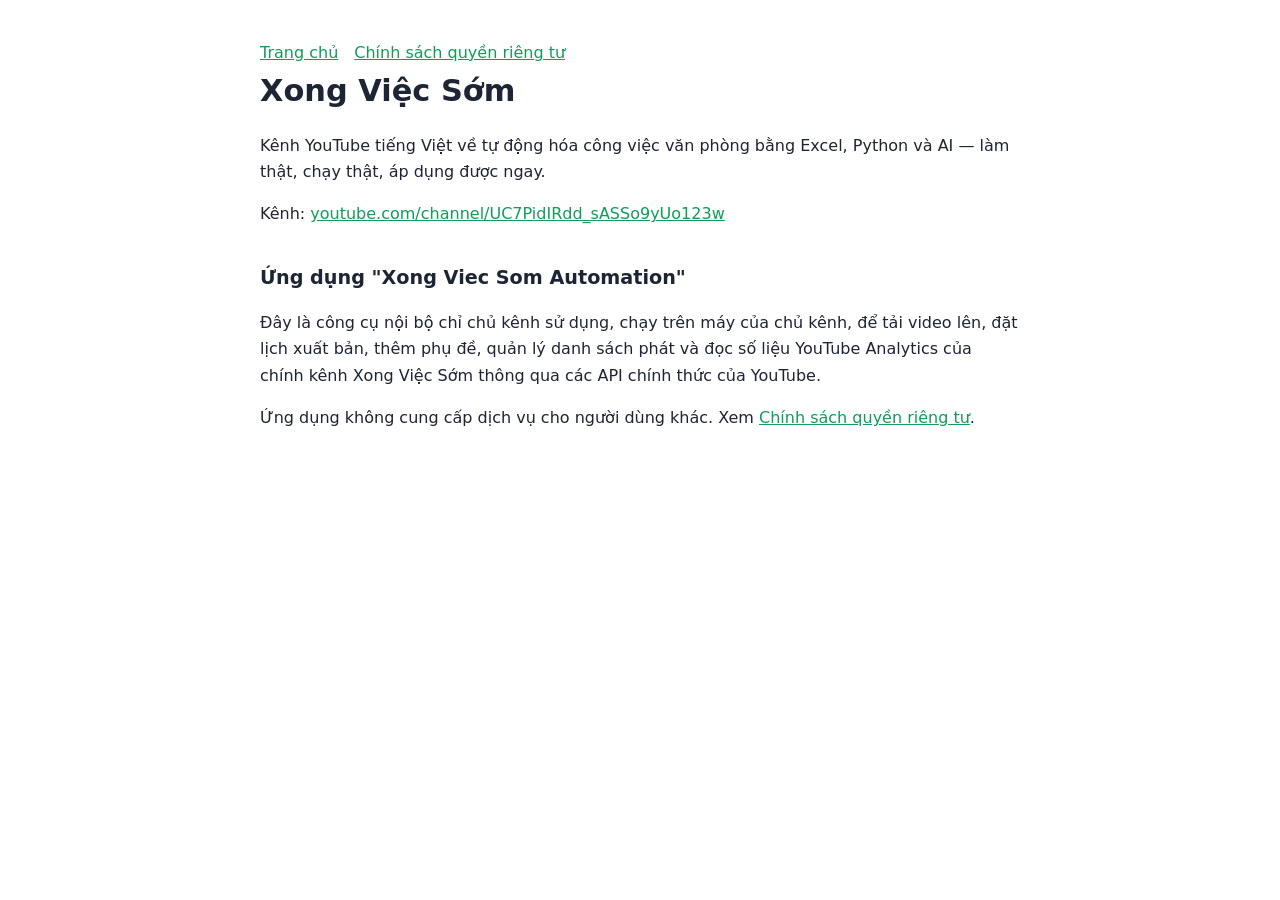
==== index.html @ c6c2ecd8 "Trang giới thiệu và chính sách quyền riêng tư Co-Authored-By: Claude Opus 5.5 <noreply@anthropic.com" ====
<!doctype html><html lang="vi"><head><meta charset="utf-8"><meta name="viewport" content="width=device-width,initial-scale=1">
<title>Xong Việc Sớm</title><link rel="stylesheet" href="style.css"></head><body><main>
<nav><a href="index.html">Trang chủ</a><a href="privacy.html">Chính sách quyền riêng tư</a></nav>
<h1>Xong Việc Sớm</h1>
<p>Kênh YouTube tiếng Việt về tự động hóa công việc văn phòng bằng Excel, Python và AI — làm thật, chạy thật, áp dụng được ngay.</p>
<p>Kênh: <a href="https://www.youtube.com/channel/UC7PidIRdd_sASSo9yUo123w">youtube.com/channel/UC7PidIRdd_sASSo9yUo123w</a></p>
<h2>Ứng dụng "Xong Viec Som Automation"</h2>
<p>Đây là công cụ nội bộ chỉ chủ kênh sử dụng, chạy trên máy của chủ kênh, để tải video lên, đặt lịch xuất bản, thêm phụ đề, quản lý danh sách phát và đọc số liệu YouTube Analytics của chính kênh Xong Việc Sớm thông qua các API chính thức của YouTube.</p>
<p>Ứng dụng không cung cấp dịch vụ cho người dùng khác. Xem <a href="privacy.html">Chính sách quyền riêng tư</a>.</p>
</main></body></html>
---- style.css ----
:root{--bg:#fff;--fg:#1d2433;--muted:#5b6475;--accent:#0f9d58}
@media (prefers-color-scheme:dark){:root{--bg:#12161f;--fg:#e8ebf2;--muted:#a3abbd;--accent:#34c37a}}
body{margin:0;background:var(--bg);color:var(--fg);font:16px/1.65 system-ui,-apple-system,"Segoe UI",Roboto,sans-serif}
main{max-width:760px;margin:0 auto;padding:40px 16px}
h1{font-size:1.9rem;margin:0 0 .3em}h2{font-size:1.2rem;margin-top:1.8em}
a{color:var(--accent)}p.muted,small{color:var(--muted)}
nav a{margin-right:16px}
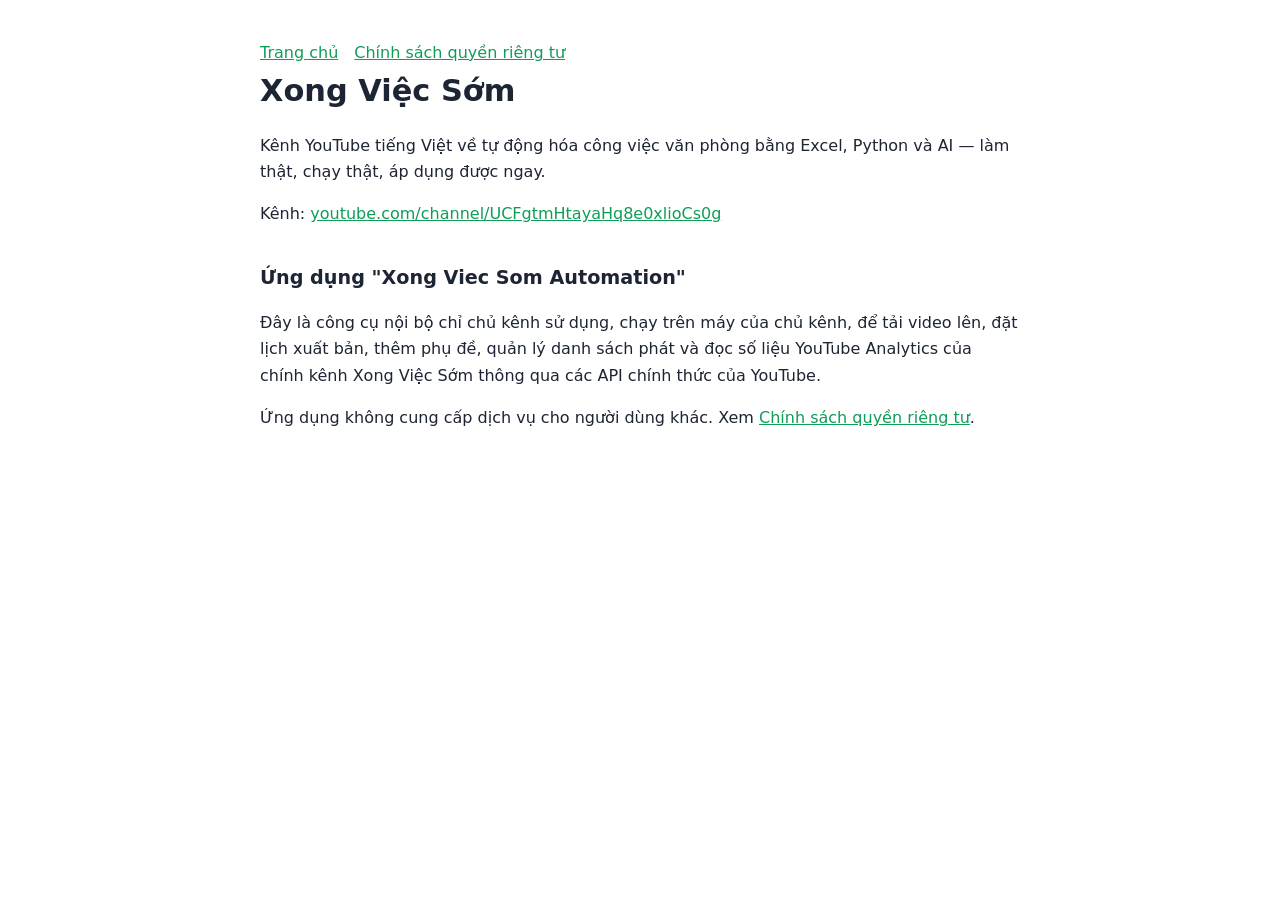
==== commit 53c6f954: "Cập nhật Channel ID Co-Authored-By: Claude Opus 5.5 <noreply@anthropic.com>" ====
--- a/index.html
+++ b/index.html
@@ -3,7 +3,7 @@
 <nav><a href="index.html">Trang chủ</a><a href="privacy.html">Chính sách quyền riêng tư</a></nav>
 <h1>Xong Việc Sớm</h1>
 <p>Kênh YouTube tiếng Việt về tự động hóa công việc văn phòng bằng Excel, Python và AI — làm thật, chạy thật, áp dụng được ngay.</p>
-<p>Kênh: <a href="https://www.youtube.com/channel/UC7PidIRdd_sASSo9yUo123w">youtube.com/channel/UC7PidIRdd_sASSo9yUo123w</a></p>
+<p>Kênh: <a href="https://www.youtube.com/channel/UCFgtmHtayaHq8e0xlioCs0g">youtube.com/channel/UCFgtmHtayaHq8e0xlioCs0g</a></p>
 <h2>Ứng dụng "Xong Viec Som Automation"</h2>
 <p>Đây là công cụ nội bộ chỉ chủ kênh sử dụng, chạy trên máy của chủ kênh, để tải video lên, đặt lịch xuất bản, thêm phụ đề, quản lý danh sách phát và đọc số liệu YouTube Analytics của chính kênh Xong Việc Sớm thông qua các API chính thức của YouTube.</p>
 <p>Ứng dụng không cung cấp dịch vụ cho người dùng khác. Xem <a href="privacy.html">Chính sách quyền riêng tư</a>.</p>
